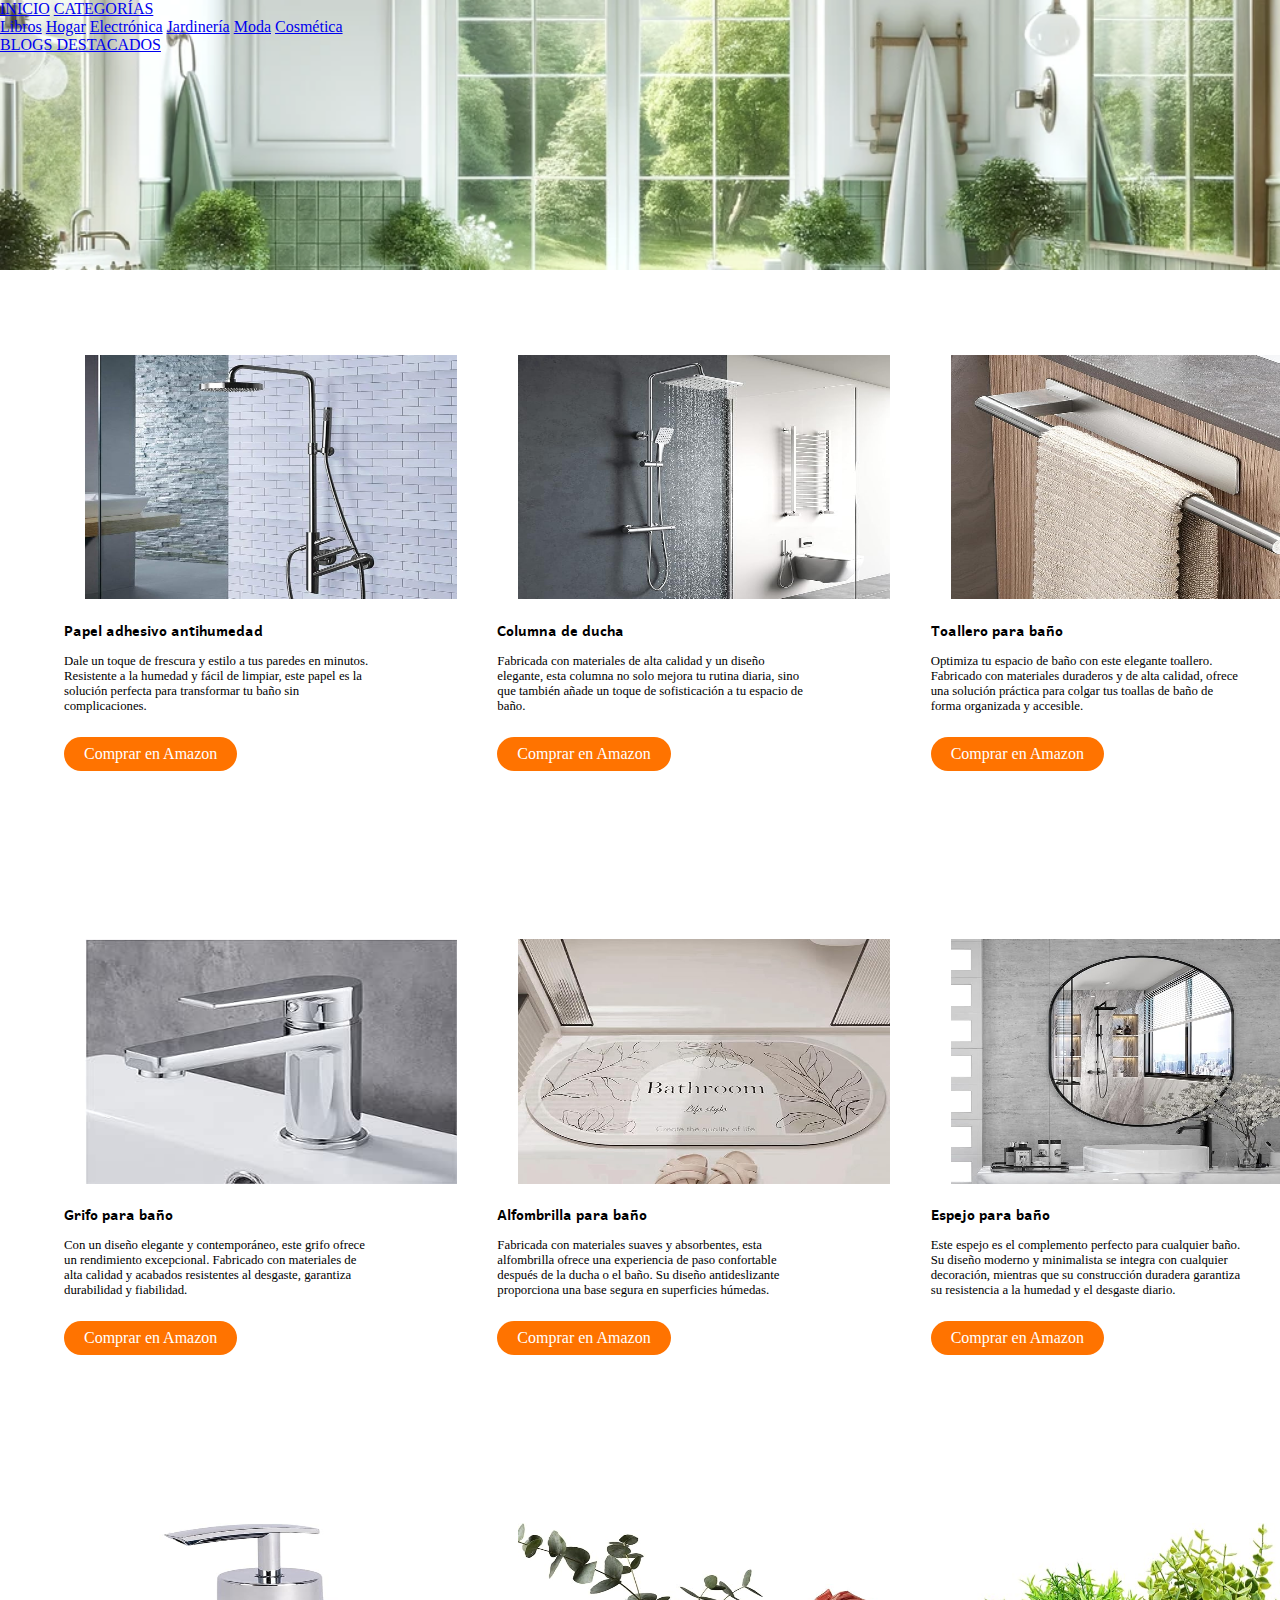
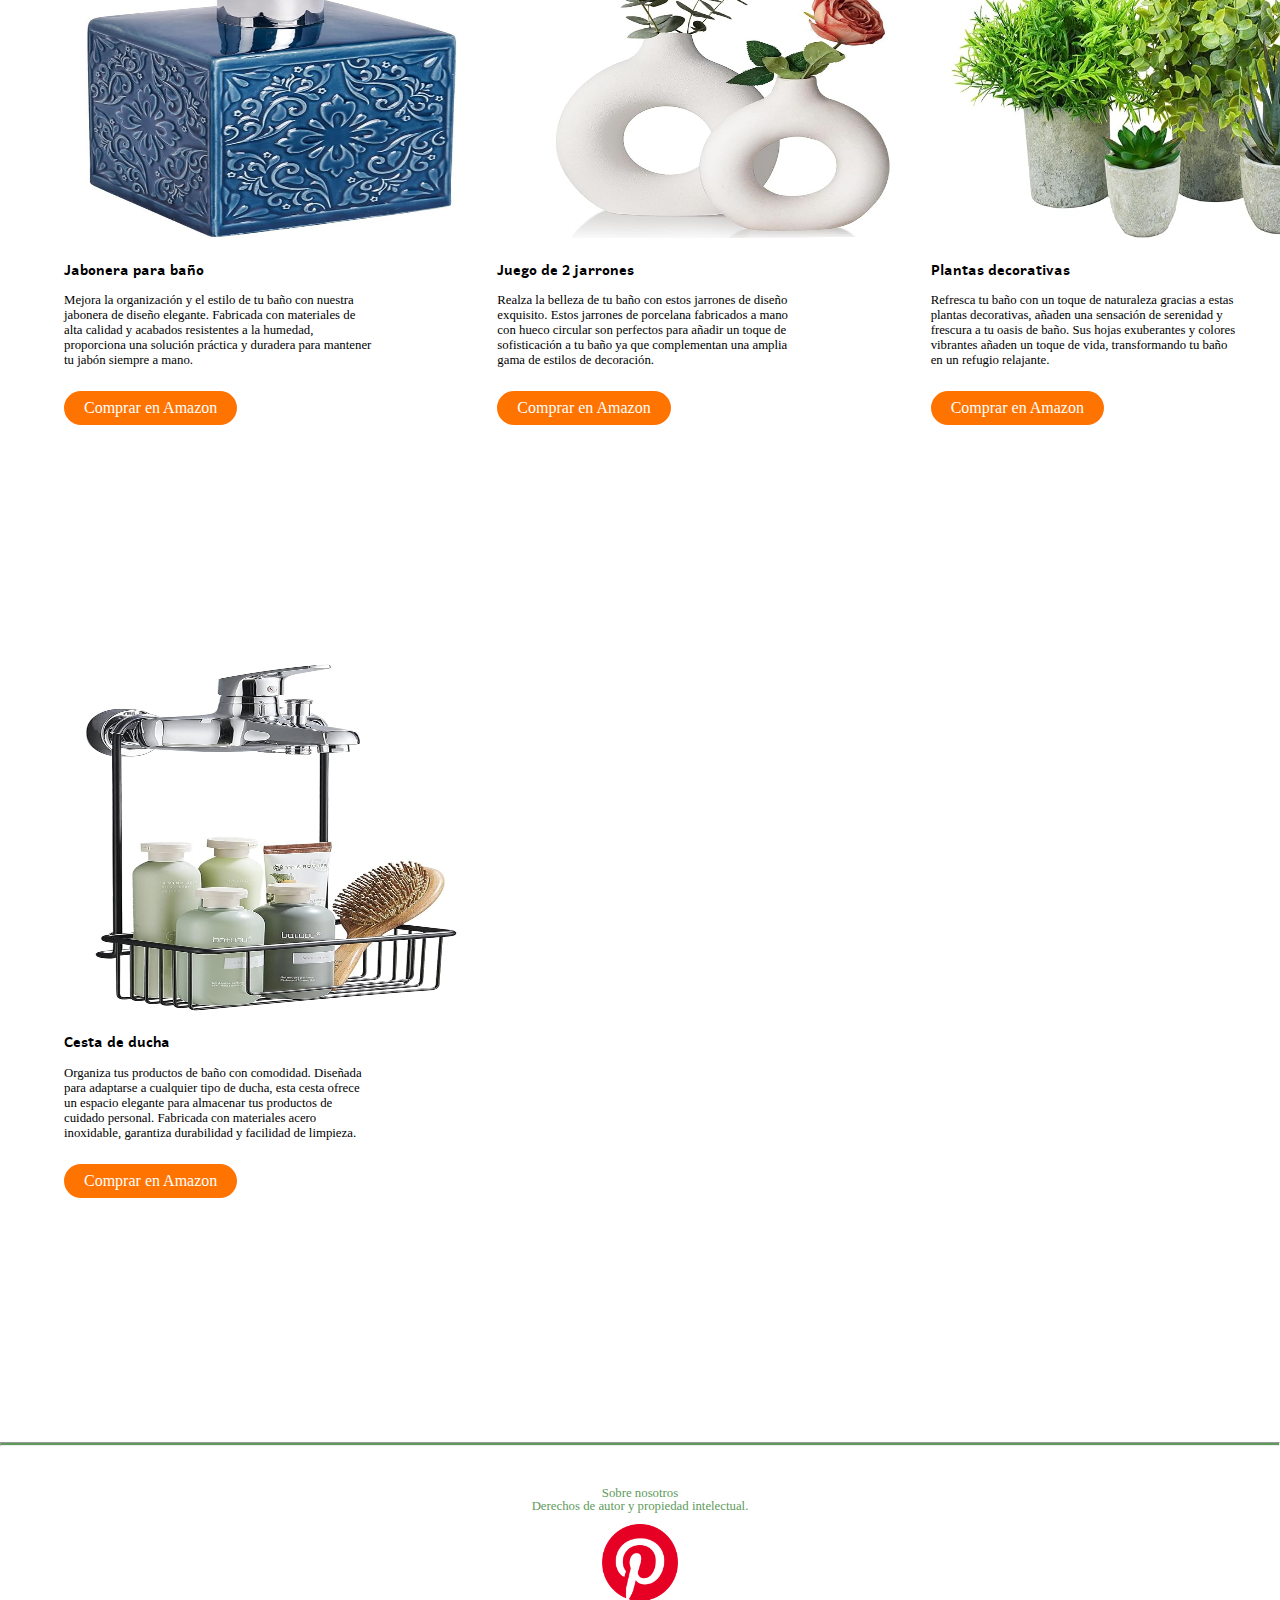
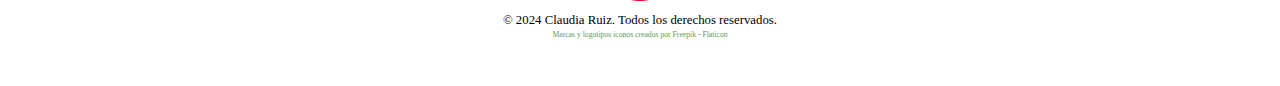
==== BAÑO.html @ 61d9654b "Add files via upload" ====
<!DOCTYPE html>
<html lang="en">
<head>
    <meta charset="UTF-8">
    <meta name="viewport" content="width=device-width, initial-scale=1.0">
    <title>Header con Menú</title>
    <link rel="stylesheet" href="stylesheet/style.css">
</head>
<body class="body">
    <header class="header-background4">
        <div class="menu-icon-container">
        <div id="menuIcon" onclick="toggleMenu()">
            <div></div>
            <div></div>
            <div></div>
          </div>
          
          <div id="menu" class="menu">
            <a href="INICIO.html">INICIO</a>
            <a href="#" onclick="toggleSubmenu()">CATEGORÍAS</a>
            <div id="submenu" class="submenu">
              <a href="#libros">Libros</a>
              <a href="#hogar">Hogar</a>
              <a href="#electronica">Electrónica</a>
              <a href="#jardineria">Jardinería</a>
              <a href="#moda">Moda</a>
              <a href="#cosmetica">Cosmética</a>
          </div>

            <a href="#blogsDestacados">BLOGS DESTACADOS</a>
          </div>
        </div>
    </header>
    <main class="fondo">
        <div class="contenedor-imagenes">
            <div class="imagen-con-texto">
                <img src="IMG/papel.jpg" alt="Imagen 1" id="buenas5">
                <p>Papel adhesivo antihumedad</p>
                <p class="sinopsis">Dale un toque de frescura y estilo a tus paredes en minutos. Resistente a la humedad y fácil de limpiar, este papel es la solución perfecta para transformar tu baño sin complicaciones. </p>
                <a href="https://amzn.to/3TeaTQM" class="btn">Comprar en Amazon</a>
            </div>
            <div class="imagen-con-texto">
                <img src="IMG/duhca.jpg" alt="Imagen 1" id="buenas5">
                <p>Columna de ducha</p>
                <p class="sinopsis"> Fabricada con materiales de alta calidad y un diseño elegante, esta columna no solo mejora tu rutina diaria, sino que también añade un toque de sofisticación a tu espacio de baño.</p>
                <a href="https://amzn.to/48Cw5UJ" class="btn">Comprar en Amazon</a>
            </div>
            <div class="imagen-con-texto">
                <img src="IMG/toallero.jpg" alt="Imagen 1" id="buenas5">
                <p>Toallero para baño</p>
                <p class="sinopsis">Optimiza tu espacio de baño con este elegante toallero. Fabricado con materiales duraderos y de alta calidad, ofrece una solución práctica para colgar tus toallas de baño de forma organizada y accesible. </p>
                <a href="https://amzn.to/4bPkBAh" class="btn">Comprar en Amazon</a>
            </div>
            <div class="imagen-con-texto">
                <img src="IMG/grifo.jpg" alt="Imagen 1" id="buenas5">
                <p>Grifo para baño</p>
                <p class="sinopsis">Con un diseño elegante y contemporáneo, este grifo ofrece un rendimiento excepcional. Fabricado con materiales de alta calidad y acabados resistentes al desgaste, garantiza durabilidad y fiabilidad.  </p>
                <a href="https://amzn.to/3SXrExY" class="btn">Comprar en Amazon</a>
            </div>
            <div class="imagen-con-texto">
                <img src="IMG/alfombra.jpg" alt="Imagen 1" id="buenas5">
                <p>Alfombrilla para baño</p>
                <p class="sinopsis">Fabricada con materiales suaves y absorbentes, esta alfombrilla ofrece una experiencia de paso confortable después de la ducha o el baño. Su diseño antideslizante proporciona una base segura en superficies húmedas. </p>
                <a href="https://amzn.to/3TbC3rs" class="btn">Comprar en Amazon</a>
            </div>
            <div class="imagen-con-texto">
                <img src="IMG/espejo.jpg" alt="Imagen 1" id="buenas5">
                <p>Espejo para baño</p>
                <p class="sinopsis">Este espejo es el complemento perfecto para cualquier baño. Su diseño moderno y minimalista se integra con cualquier decoración, mientras que su construcción duradera garantiza su resistencia a la humedad y el desgaste diario. </p>
                <a href="https://amzn.to/49Te1Hf" class="btn">Comprar en Amazon</a>
            </div>
            <div class="imagen-con-texto">
                <img src="IMG/JABONERAÇ.jpg" alt="Imagen 1" id="buenas5">
                <p>Jabonera para baño</p>
                <p class="sinopsis">Mejora la organización y el estilo de tu baño con nuestra jabonera de diseño elegante. Fabricada con materiales de alta calidad y acabados resistentes a la humedad, proporciona una solución práctica y duradera para mantener tu jabón siempre a mano.</p>
                <a href="https://amzn.to/3SM2ceY" class="btn">Comprar en Amazon</a>
            </div>
            <div class="imagen-con-texto">
                <img src="IMG/jarron.jpg" alt="Imagen 1" id="buenas5">
                <p>Juego de 2 jarrones</p>
                <p class="sinopsis">Realza la belleza de tu baño con estos jarrones de diseño exquisito. Estos jarrones de porcelana fabricados a mano con hueco circular son perfectos para añadir un toque de sofisticación a tu baño ya que complementan una amplia gama de estilos de decoración.</p>
                <a href="https://amzn.to/49l3RPH" class="btn">Comprar en Amazon</a>
            </div>
            <div class="imagen-con-texto">
                <img src="IMG/plantas.jpg" alt="Imagen 1" id="buenas5">
                <p>Plantas decorativas</p>
                <p class="sinopsis">Refresca tu baño con un toque de naturaleza gracias a estas plantas decorativas, añaden una sensación de serenidad y frescura a tu oasis de baño. Sus hojas exuberantes y colores vibrantes añaden un toque de vida, transformando tu baño en un refugio relajante.</p>
                <a href="https://amzn.to/3SXspqO" class="btn">Comprar en Amazon</a>
            </div>
            <div class="imagen-con-texto">
                <img src="IMG/organizador.jpg" alt="Imagen 1" id="buenas5">
                <p>Cesta de ducha</p>
                <p class="sinopsis">Organiza tus productos de baño con comodidad. Diseñada para adaptarse a cualquier tipo de ducha, esta cesta ofrece un espacio elegante para almacenar tus productos de cuidado personal. Fabricada con materiales acero inoxidable, garantiza durabilidad y facilidad de limpieza.</p>
                <a href="https://amzn.to/48yum35" class="btn">Comprar en Amazon</a>
            </div>
        </div>
    </main>
    <hr>
    <footer>
      <div class="legal">
        <a href="#"><p>Sobre nosotros</p></a>
        <a href ="#"><p>Derechos de autor y propiedad intelectual.</p></a>
      </div>
  
    <div class="imagen">
      <a href="https://www.pinterest.es/claudiaruizvazquez" target="_blank">
        <img src="IMG/pinterest.png" alt="logotipo Pinterest" id="pinterest">
      </a>
    </div>
  
    <div class="derechos">
      <p>© 2024 Claudia Ruiz. Todos los derechos reservados.</p>
      <a href="https://www.flaticon.es/iconos-gratis/marcas-y-logotipos" title="marcas y logotipos iconos">Marcas y logotipos iconos creados por Freepik - Flaticon</a>
    </div>
    </footer>
     <script src="stylesheet/script.js"></script>
  </body>
</html>
---- stylesheet/style.css ----
/*! Generated by Font Squirrel (https://www.fontsquirrel.com) on February 21, 2024 */


@font-face {
  font-family: 'andika_new_basicregular';
  src: url('../FONTS/andikanewbasic-r-webfont.woff2') format('woff2'),
       url('../FONTS/andikanewbasic-r-webfont.woff') format('woff');
  font-weight: normal;
  font-style: normal;

}




@font-face {
  font-family: 'andika_new_basicbold';
  src: url('../FONTS/andikanewbasic-b-webfont.woff2') format('woff2'),
       url('../FONTS/andikanewbasic-b-webfont.woff') format('woff');
  font-weight: normal;
  font-style: normal;

}




@font-face {
  font-family: 'andika_new_basicbold_italic';
  src: url('../FONTS/andikanewbasic-bi-webfont.woff2') format('woff2'),
       url('../FONTS/andikanewbasic-bi-webfont.woff') format('woff');
  font-weight: normal;
  font-style: normal;

}




@font-face {
  font-family: 'andika_new_basicitalic';
  src: url('../FONTS/andikanewbasic-i-webfont.woff2') format('woff2'),
       url('../FONTS/andikanewbasic-i-webfont.woff') format('woff');
  font-weight: normal;
  font-style: normal;

}




@font-face {
  font-family: 'andika_new_basicbold';
  src: url('../FONTS/andikanewbasic-b-webfont.woff2') format('woff2'),
       url('../FONTS/andikanewbasic-b-webfont.woff') format('woff');
  font-weight: normal;
  font-style: normal;

}




@font-face {
  font-family: 'andika_new_basicbold_italic';
  src: url('../FONTS/andikanewbasic-bi-webfont.woff2') format('woff2'),
       url('../FONTS/andikanewbasic-bi-webfont.woff') format('woff');
  font-weight: normal;
  font-style: normal;

}






.swiper {
    width: 600px;
    height: 300px;
  }
  body, html {
    margin: 0;
    padding: 0;
    height: 100%;
}

.header-background {
    background-image: url('../IMG/fondo2.jpeg');
    background-size: cover;
    background-position: center;
    position: relative;
    height: 30vh;
}

  .container {
    display: flex;
    flex-wrap: wrap;
    justify-content: space-between;
    align-items: center;
    margin: 7px 10px;
    padding: 1% 1%;
  }
  
  .container a, .horizontal-image {
    display: flex;
    flex-direction: column;
    text-align: center;
    margin: 0 6px;
    width: calc(33.333% - 12px);
    position: relative; /* Asegura posicionamiento relativo para leyendas absolutas */
   
  }
  
  .container img, .horizontal-image img {
    width: 100%;
    height: 350px;
    object-fit: cover;
  }
  
  .image-caption{
    position: absolute;
    bottom: 0;
    background-color:  rgb(160, 187, 190);
    color: white;
    text-align: left;
    width: 100%;
    padding: 5px 5%; /* Ajustado para mantener el texto dentro de los límites sin afectar el tamaño del div */
    box-sizing: border-box;
    height:50%;
    text-align: center;
    font-family: 'andika_new_basicbold';
    font-size: 0.7em;
  }
  .image-caption4{
    position: absolute;
    bottom: 0;
    background-color:  rgb(160, 187, 190);
    color: white;
    text-align: left;
    width: 100%;
    padding: 5px 5%; /* Ajustado para mantener el texto dentro de los límites sin afectar el tamaño del div */
    box-sizing: border-box;
    height:50%;
    text-align: center;
    font-family: 'andika_new_basicbold';
    font-size: 0.9em;
  }

  .span{font-family: 'andika_new_basicregular';font-size: 0.7em;text-align: left;padding: 8px 2%;}
  .span2{font-family: 'andika_new_basicregular';font-size: 0.7em;text-align: left;padding:30px 2%;}
  .span3{font-family: 'andika_new_basicregular';font-size: 0.7em;text-align: left;padding:30px 2%;}

  
  .image-caption2 {position: absolute;
  bottom: 0;
  background-color:  rgb(160, 187, 190);
  color: white;
  text-align: left;
  width: 212%;
  height:30%;
  padding: 1px 2%; /* Ajustado para mantener el texto dentro de los límites sin afectar el tamaño del div */
  box-sizing: border-box;
  font-size: 0.9em;
    
  }
  .image-caption3{
    position: absolute;
    bottom: 0;
    background-color: rgb(160, 187, 190);
    color: white;
    text-align: left;
    width: 100%;
    padding: 1px 2%; /* Ajustado para mantener el texto dentro de los límites sin afectar el tamaño del div */
    box-sizing: border-box;
    height:30%;
    margin-left: 3.5%;
    font-size: 0.9em;}

    #imagen5{height: 120%;align-items: right;margin-left: 3.5%;}
  
  .horizontal-image {
    width: 250%; /* Asegura que ocupe el ancho correspondiente */
    margin-left: 2%; /* Ajuste opcional si es necesario alinear */
    margin-top: 3%;
    margin-left: 0%;
    display: flex; /* Activa Flexbox */
  justify-content: space-between; 
  flex-direction: row;
  font-family: 'andika_new_basicbold';
    font-size: 0.9em;
    
  }
  
  .horizontal-image a {
    margin-bottom: 10px;
  }
  
  #horizontal {
    height: 120%; /* Mantén la altura fija para la imagen horizontal */
    width: 212%;
  }
  
  hr{height: 0.2%;
    background-color: rgb(94, 155, 91)
  }
  .hr{height: 0.2%;
    background-color: rgb(94, 155, 91);
    margin-top: 15%;
  }

#pinterest{width:6%; 
  height: 6%;
  padding:5px 47%;
  padding-bottom: 0.2%;
}

footer{background-color:white;
  height: 15%;
}
.legal{text-align: center;
  font-family: 'andika_new_basicregular';
  font-size: 0.8em;
  padding-top: 2%;
  line-height: 2%;
}
.legal a{text-decoration: none;
  color:rgb(94, 155, 91);
}
.legal a:hover{text-decoration: none;
  color:rgb(52, 83, 51);
}
.derechos{text-align: center;
  font-family: 'andika_new_basicregular';
  font-size: 0.8em;
  padding-bottom: 4%;
  line-height: 2%;
}
.derechos a{text-decoration: none;
  color:rgb(94, 155, 91);
  font-size: 0.6em;
}
.derechos a:hover{text-decoration: none;
  color:rgb(52, 83, 51);
}

/*pagina libros*/
.header-background2 {
  background-image: url('../IMG/fondolibros.png');
  background-size: cover;
  background-position: center;
  position: relative;
  height: 30vh;
}


.contenedor-imagenes {
  display: flex; /* Esto activa Flexbox */
  flex-wrap: wrap; /* Permite que los elementos se ajusten debajo uno del otro si no hay espacio */
  justify-content: center; /* Centra los elementos horizontalmente */
  gap: 20px; /* Añade espacio entre los elementos */
  padding-top: 5%;
}

.imagen-con-texto {
  /* Asegúrate de que cada contenedor de imagen no sea demasiado ancho */
  flex-basis: calc(50% - 20px); /* Ajusta el ancho para que dos elementos quepan en una línea, restando el espacio del gap */
  text-align: left;
  margin-top: 5%;
}

.imagen-con-texto2 {
  /* Asegúrate de que cada contenedor de imagen no sea demasiado ancho */
  flex-basis: calc(50% - 20px); /* Ajusta el ancho para que dos elementos quepan en una línea, restando el espacio del gap */
  text-align: left;
  margin-top: 20%;
}

.imagen-con-texto3 {
  /* Asegúrate de que cada contenedor de imagen no sea demasiado ancho */
  flex-basis: calc(50% - 20px); /* Ajusta el ancho para que dos elementos quepan en una línea, restando el espacio del gap */
  text-align: left;
  margin-top: 5%;
}

.imagen-con-texto img {
  max-width: 100%; /* Hace las imágenes responsivas */
  height: auto; /* Mantiene la proporción de las imágenes */
  
}

.imagen-con-texto p{font-family: 'andika_new_basicbold'; 
  text-align: left;
  font-size: 0.9em;
}
.imagen-con-texto2 p{font-family: 'andika_new_basicbold'; 
  text-align: left;
  font-size: 0.9em;
}
.imagen-con-texto3 p{font-family: 'andika_new_basicbold'; 
  text-align: left;
  font-size: 0.9em;
}
.imagen-con-texto .sinopsis{font-family: 'andika_new_basicregular';
  text-align: left;
  font-size: 0.8em;
  margin-top: 1%;
}
.imagen-con-texto2 .sinopsis{font-family: 'andika_new_basicregular';
  text-align: left;
  font-size: 0.8em;
  margin-top: 1%;
}
.imagen-con-texto3 .sinopsis{font-family: 'andika_new_basicregular';
  text-align: left;
  font-size: 0.8em;
  margin-top: 1%;
}


#buenas{height:50%;
  width: 70%;
}
#buenas1{height:45%;
  width: 65%;
  padding-left: 5%;
}

#buenas5{height:45%;
  width: 90%;
  padding-left: 5%;
}

.btn {
  display: inline-block; /* Hace que el enlace se comporte como un bloque, permitiendo aplicar padding */
  background-color: #ff7300; /* Color de fondo del botón */
  color: white; /* Color del texto */
  padding: 8px 20px; /* Espacio alrededor del texto */
  margin-top: 10px; /* Espacio por encima del botón */
  text-decoration: none; /* Elimina el subrayado del texto */
  border-radius: 20px; /* Bordes redondeados */
  transition: background-color 0.3s; /* Transición suave al cambiar el color de fondo */
  font-family: 'andika_new_basicregular';
}

.btn:hover {
  background-color: #e26906; /* Color de fondo del botón al pasar el ratón por encima */
}

#vendido{height: 6%;width: 55%; margin-top: -5%;}

/*pagina imprescindibles jardin*/
.header-background3 {
  background-image: url('../IMG/yes.jpg');
  background-size: cover;
  background-position: center;
  position: relative;
  height: 30vh;
}

/*pagina breforma baño*/

.header-background4 {
  background-image: url('../IMG/baño2.webp');
  background-size: cover;
  background-position: center;
  position: relative;
  height: 30vh;
}
/*pagina COCINA*/
.header-background5 {
  background-image: url('../IMG/COCINA\ \(2\).webp');
  background-size: cover;
  background-position: center;
  position: relative;
  height: 30vh;
}
/*pagina gym*/
.header-background6 {
  background-image: url('../IMG/fondogym.webp');
  background-size: cover;
  background-position: center;
  position: relative;
  height: 30vh;
}

@media (min-width: 768px) {
  .horizontal-image {
      flex-direction: row;
      flex-wrap: wrap;
      justify-content: space-around;
  }


  .container a, .horizontal-image a {
    width: calc(50% - 12px); /* Ajusta el ancho para tabletas */
}

  #horizontal {
      width: 103%; /* Ajusta la imagen horizontal para que ocupe todo el ancho disponible */
  }
  #imagen5{width: 100%;}
  #baño{padding-top: 5%;width: 204%;}
  .image-caption{height: 30%;font-size: 1.2em;}
  .image-caption4 {
    position: absolute;
    bottom: 0;
    background-color: rgb(160, 187, 190);
    color: white;
    width: 204%;
    box-sizing: border-box;
    overflow: hidden;
    white-space: nowrap;
    text-overflow: ellipsis;
    height: 30%;
    text-align: center;
    font-family: 'andika_new_basicbold';
    font-size: 1.5em;
  
    padding-left:2%;
  }
  .image-caption3 {padding-top: 8%;font-size: 1.4em;text-align: center;}
  .image-caption2 {padding-top: 8%;font-size: 1.4em;text-align: center;white-space: normal;width: 103%;}
  .span3{padding-top: 1%;white-space: normal;text-align: center;}
  .span{padding-top: 3%;white-space: normal;}
  .span2{padding-top: 3%;white-space: normal;}



  /*pagina libros*/
  .contenedor-imagenes{width:100%;display:grid; grid-template-columns: 1fr 1fr 1fr; grid-gap: 20px;
    }
    .imagen-con-texto .sinopsis{white-space: normal ;width: 75%;}
    .contenedor-imagenes{margin-left: 5%;margin-right:5%;}
    .imagen-con-texto3 p{
      padding-top: 9%; width:75%;
    }
    .imagen-con-texto3 .sinopsis{
      padding-top: 2%; width:75%;white-space: normal ;
    }
    #buenas{width: 40%;}
    #buenas1{width: 40%;}
      html{overflow-x: hidden;width: 100%;}
    .header-background2 {
      background-image: url('../IMG/fondolibros.png');
      background-size: cover;
      background-position: center;
      position: relative;
      height: 40vh;
      width:100%;
    }
    
}

/* Media queries para ordenadores */
@media (48em <= min-width <= 1024px){
  .container a, .horizontal-image a {
      width: calc(33.333% - 12px); /* Ajusta el ancho para ordenadores */
  }

  .horizontal-image {
      flex-direction: row;
      justify-content: space-between;
  }

  #horizontal {
      height: auto; /* Ajuste para que la imagen mantenga su proporción */
  }
}
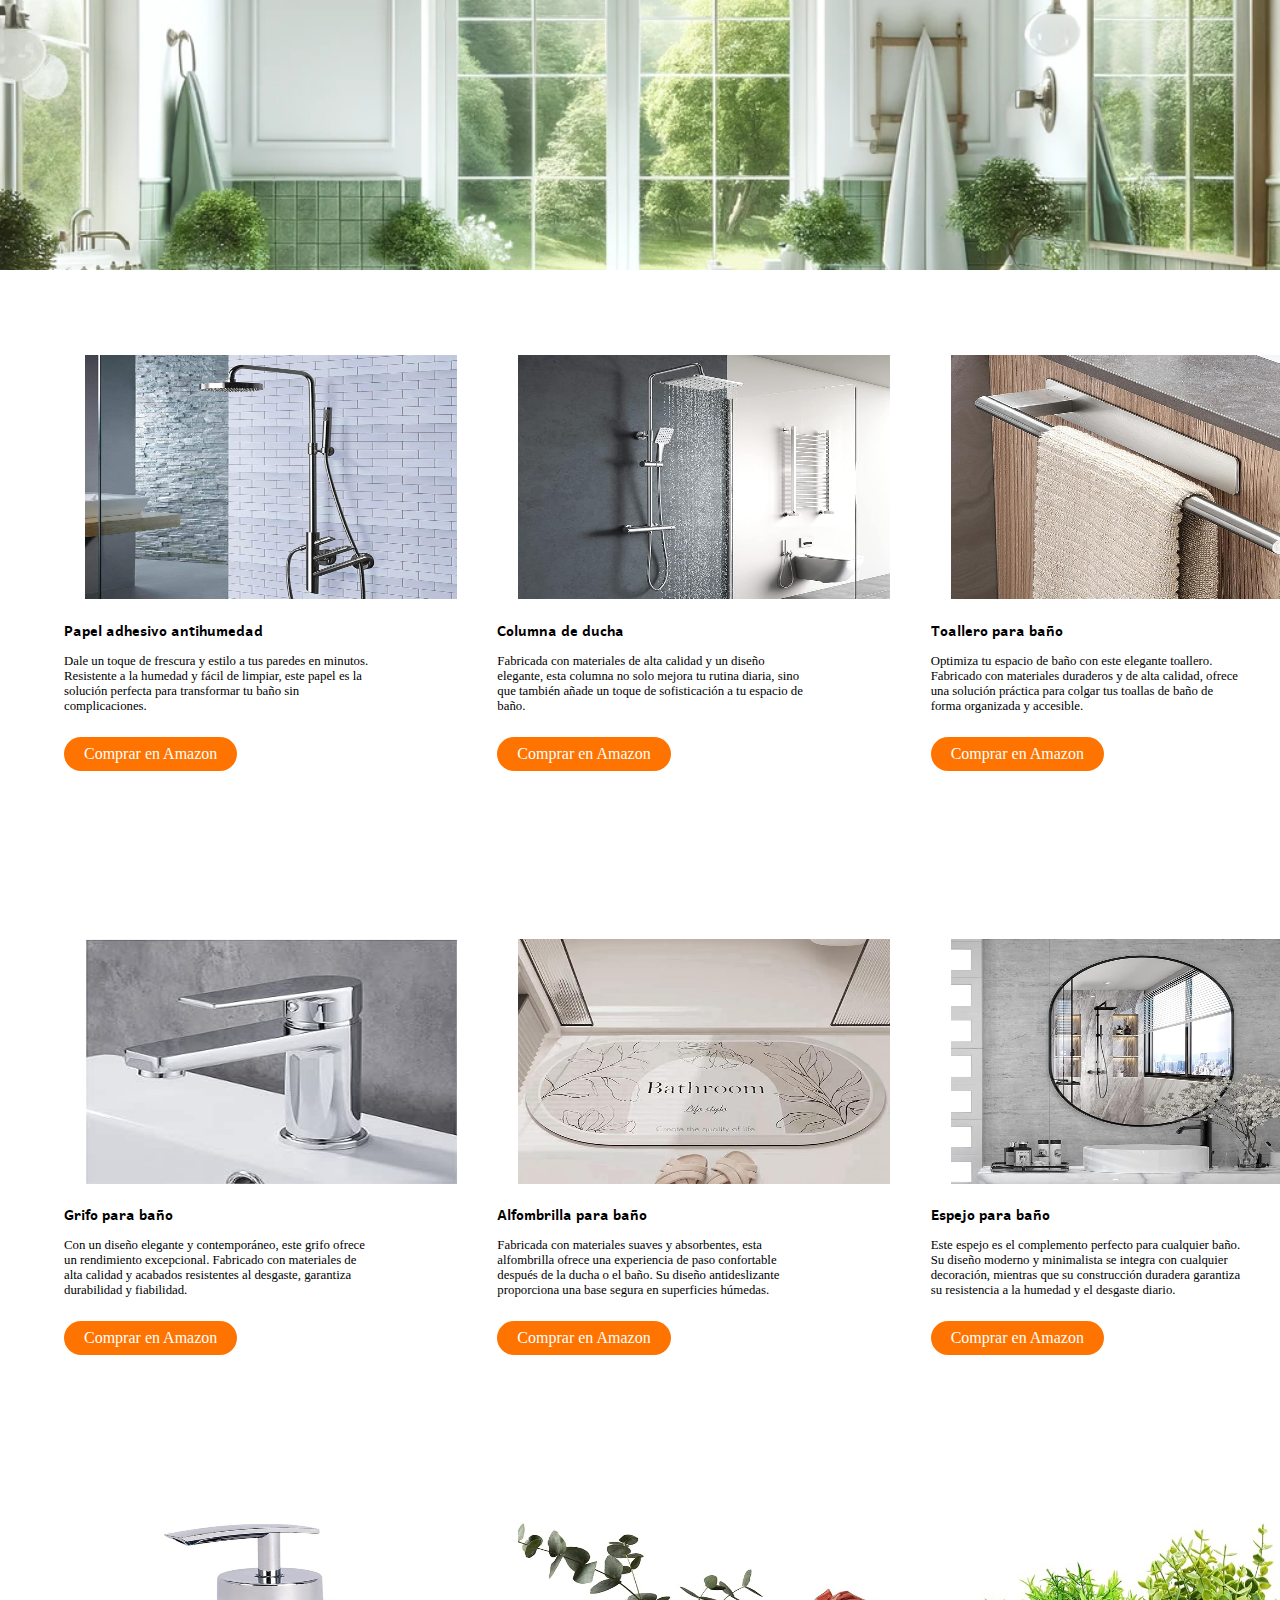
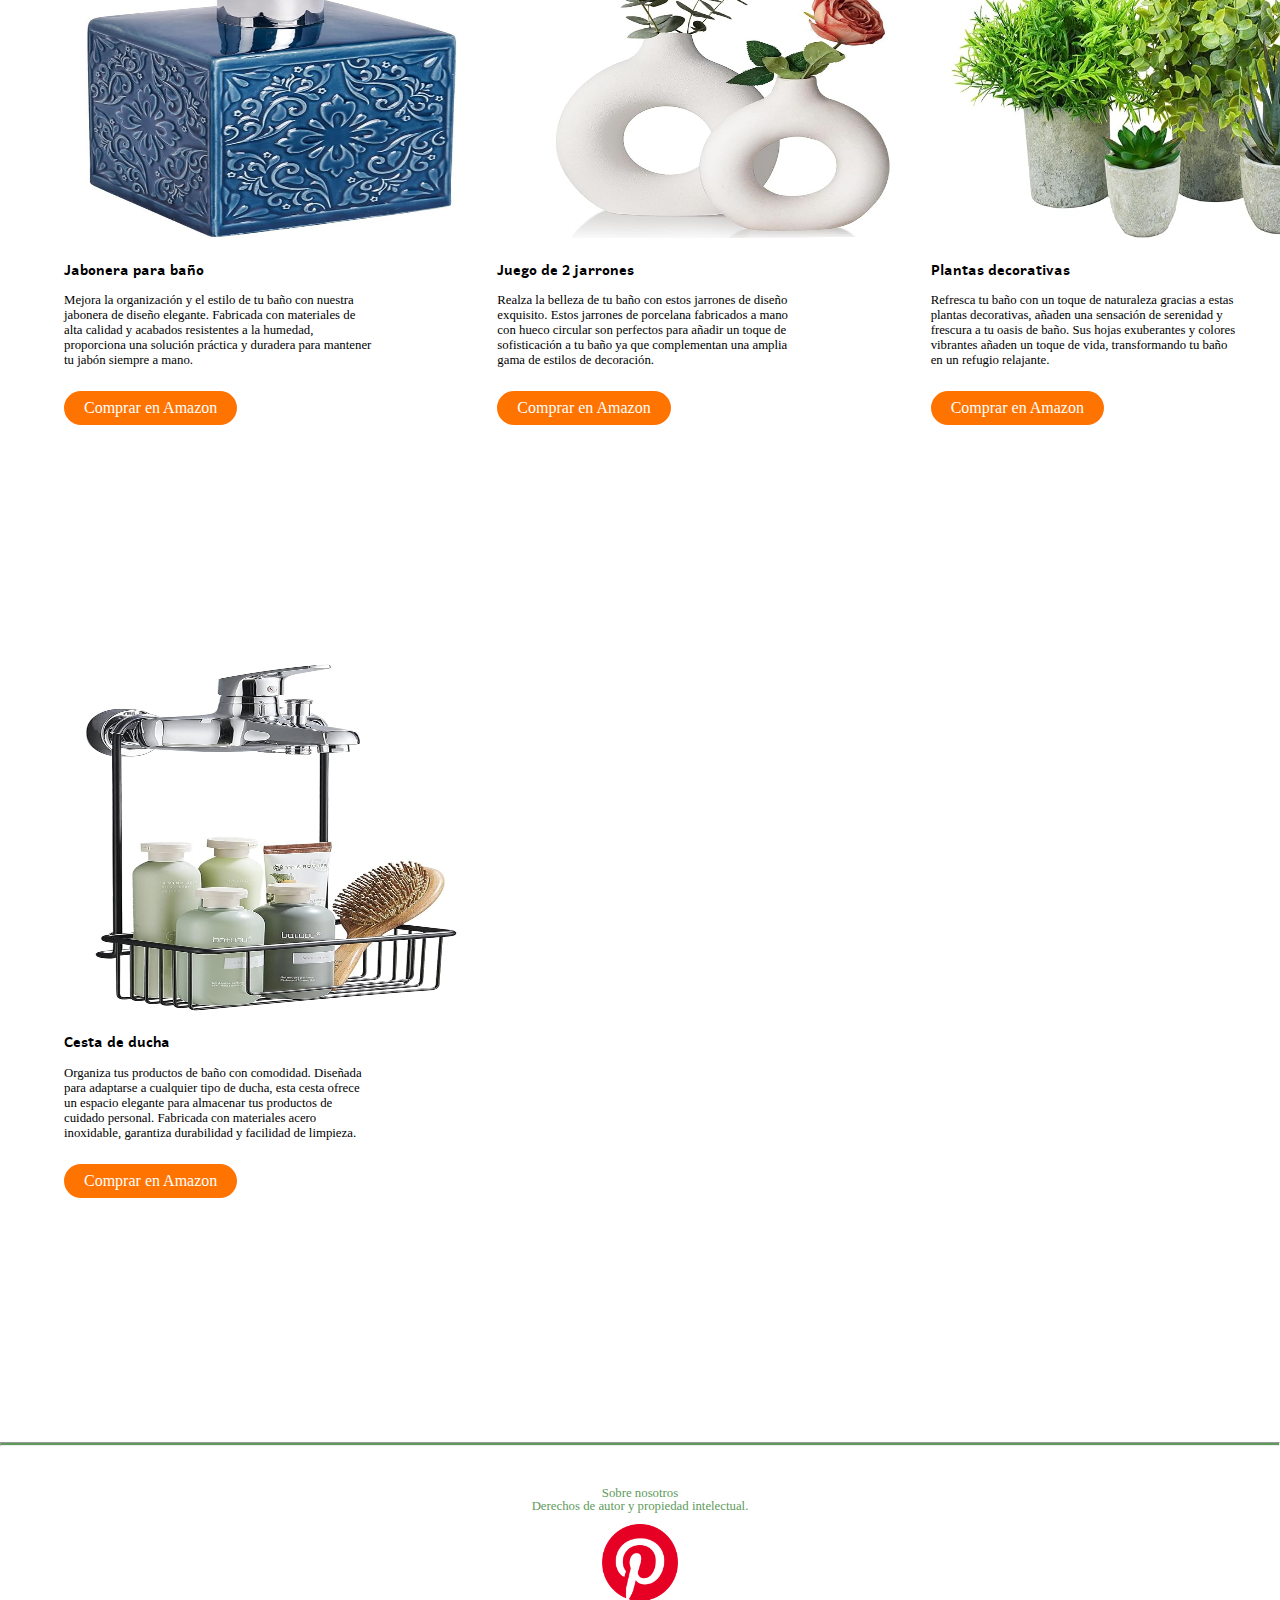
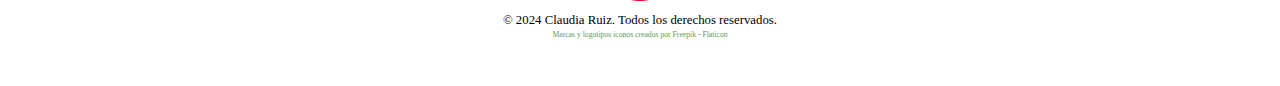
==== commit 4fa512a4: "Update BAÑO.html" ====
--- a/BAÑO.html
+++ b/BAÑO.html
@@ -8,28 +8,7 @@
 </head>
 <body class="body">
     <header class="header-background4">
-        <div class="menu-icon-container">
-        <div id="menuIcon" onclick="toggleMenu()">
-            <div></div>
-            <div></div>
-            <div></div>
-          </div>
-          
-          <div id="menu" class="menu">
-            <a href="INICIO.html">INICIO</a>
-            <a href="#" onclick="toggleSubmenu()">CATEGORÍAS</a>
-            <div id="submenu" class="submenu">
-              <a href="#libros">Libros</a>
-              <a href="#hogar">Hogar</a>
-              <a href="#electronica">Electrónica</a>
-              <a href="#jardineria">Jardinería</a>
-              <a href="#moda">Moda</a>
-              <a href="#cosmetica">Cosmética</a>
-          </div>
-
-            <a href="#blogsDestacados">BLOGS DESTACADOS</a>
-          </div>
-        </div>
+        
     </header>
     <main class="fondo">
         <div class="contenedor-imagenes">
